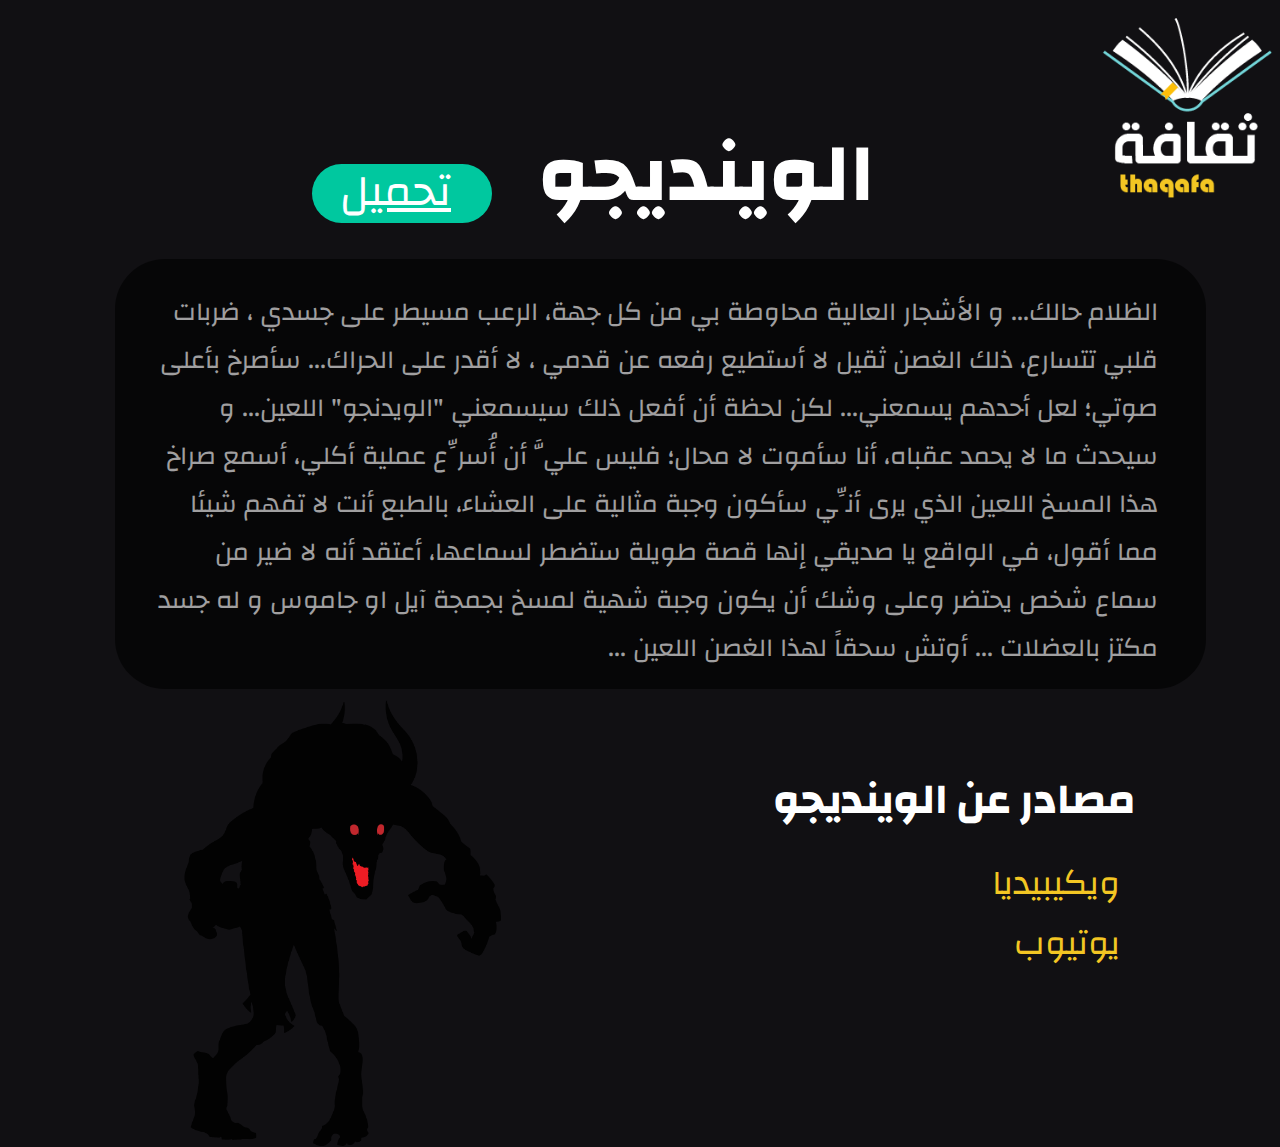
==== index2.html @ 6e1bda3c "Add files via upload" ====
<html>
    <head>
        <meta charset="UTF-8">
        <title>aleirab-العراب</title>
        <link rel="stylesheet" href="first.css" type="text/css">
        <link href="https://fonts.googleapis.com/css2?family=Changa:wght@500&family=Lalezar&display=swap" rel="stylesheet">
    </head>
    <body>
        <img src="logo.png" class="logo">
        <h1>الوينديجو</h1>
        <div>
            <div class="div1">
                <p>الظلام حالك... و الأشجار العالية محاوطة بي من كل جهة، الرعب مسيطر على جسدي ، ضربات قلبي تتسارع، ذلك الغصن ثقيل لا أستطيع رفعه عن قدمي ، لا أقدر على الحراك...
 سأصرخ بأعلى صوتي؛ لعل أحدهم يسمعني...
 لكن لحظة أن أفعل ذلك سيسمعني "الويدنجو" اللعين... و سيحدث ما لا يحمد عقباه، 
أنا سأموت لا محال؛ فليس عليَّ أن أُسرِّع عملية أكلي، أسمع صراخ هذا المسخ اللعين الذي يرى أنِّي سأكون وجبة مثالية على العشاء، بالطبع أنت لا تفهم شيئا مما أقول، في الواقع يا صديقي إنها قصة طويلة ستضطر لسماعها، أعتقد أنه لا ضير من سماع شخص يحتضر وعلى وشك أن يكون وجبة شهية لمسخ بجمجة آيل او جاموس و له جسد مكتز بالعضلات ... أوتش
 سحقاً لهذا الغصن اللعين ...</p>
            </div>
        </div>
        <div class="btn"><a href="#">تحميل</a></div>
        <img src="monster2.png" class="monster2">
        <h2>مصادر عن الوينديجو</h2>
        <a href="https://ar.wikipedia.org/wiki/%D9%88%D9%8A%D9%86%D8%AF%D9%8A%D8%AC%D9%88" class="a2">ويكيبيديا</a>
        <a href="https://youtu.be/AOhtXpXtI9Q" class="a3">يوتيوب</a>
      
    </body>
</html>
---- first.css ----
*{
    margin: 0px;
    padding: 0px;
}

body{
    width: 1024px;
    height: 1100px;
    background-color: #111013;
}

.logo{
    position: absolute;
    top: 2px;
    left: 1088px;
    transform: scale(0.85)
}
h1{
    color: #fff;
    font-family: 'Changa', sans-serif;
    position: absolute;
    left: 641px;
    top: 146px;
    transform: scale(2.6)
}

.div1{
    background-color: #000;
    width: 1091px;
    height: 430px;
    border-radius: 50px;
    opacity: 60%;
    position: absolute;
    top: 259px;
    left: 115px;
    color: #fff; 
}

p{
    width: 1000px;
    height: 200px;
    direction: rtl;
    font-size: 26px;
    position: absolute;
    left: 43px;
    top: 29px;
    font-family: 'Changa', sans-serif;
}

.btn{
    width: 180px;
    height: 59px;
    position: absolute;
    top: 164px;
    left: 312px;
    background-color: #00C89F;
    border-radius: 30px;
}
a{
    color: #fff;
    position: absolute;
    top: -13px;
    left: 28px;
    font-size: 44px;
    font-family: 'Changa', sans-serif;
    
}

.monster2{
    transform: scale(.6);
    position: absolute;
    top: 552px;
    left: 77px;
}
h2{
    color: #fff;
    font-family: 'Changa', sans-serif;
    position: absolute;
    left: 853px;
    top: 778px;
    transform: scale(1.8);
}

.a2{
    color: #f3c623;
    position: absolute;
    left: 992px;
    top: 851px;
    font-size: 35px;
    font-family: 'Changa', sans-serif;
    text-decoration: none
}
.a3{
    color: #f3c623;
    position: absolute;
    left: 1014px;
    top: 911px;
    font-size: 35px;
    font-family: 'Changa', sans-serif;
    text-decoration: none
    
}


@media only screen and (min-device-width : 320px) and (max-device-width : 480px) {
*{
    margin: 0px;
    padding: 0px;
}

body{
    width: 1160px;
    height: 3000px;
    background-color: #111013;
}

.logo{
    top: 40px;
    left: 900px;
    transform: scale(1.2);
}
h1{
    color: #fff;
    font-family: 'Changa', sans-serif;
    position: absolute;
    left: 687px;
    top: 397px;
    transform: scale(2.9);
}

.div1{
    background-color: #000;
    width: 1091px;
    height: 1100px;
    border-radius: 50px;
    opacity: 60%;
    position: absolute;
    top: 530px;
    left: 39px;
    color: #fff;
}

p{
    width: 1000px;
    height: 200px;
    direction: rtl;
    font-size: 42px;
    position: absolute;
    left: 43px;
    top: 29px;
    font-family: 'Changa', sans-serif;
}

.btn{
    width: 180px;
    height: 59px;
    position: absolute;
    top: 426px;
    left: 282px;
    background-color: #00C89F;
    border-radius: 30px;
    transform: scale(1.6);
}
a{
    color: #fff;
    position: absolute;
    top: -13px;
    left: 28px;
    font-size: 44px;
    font-family: 'Changa', sans-serif;
    
}

.monster2{
    FONT-WEIGHT: 100;
    transform: scale(1.2);
    position: absolute;
    top: 1828px;
    left: 77px;
}
h2{
    color: #fff;
    font-family: 'Changa', sans-serif;
    position: absolute;
    left: 878px;
    top: 1884px;
    transform: scale(3);
}

.a2{
    color: #f3c623;
    position: absolute;
    left: 838px;
    top: 2090px;
    font-size: 59px;
    font-family: 'Changa', sans-serif;
    text-decoration: none;
}
.a3{
    color: #f3c623;
    position: absolute;
    left: 874px;
    top: 2201px;
    font-size: 59px;
    font-family: 'Changa', sans-serif;
    text-decoration: none;
    
}
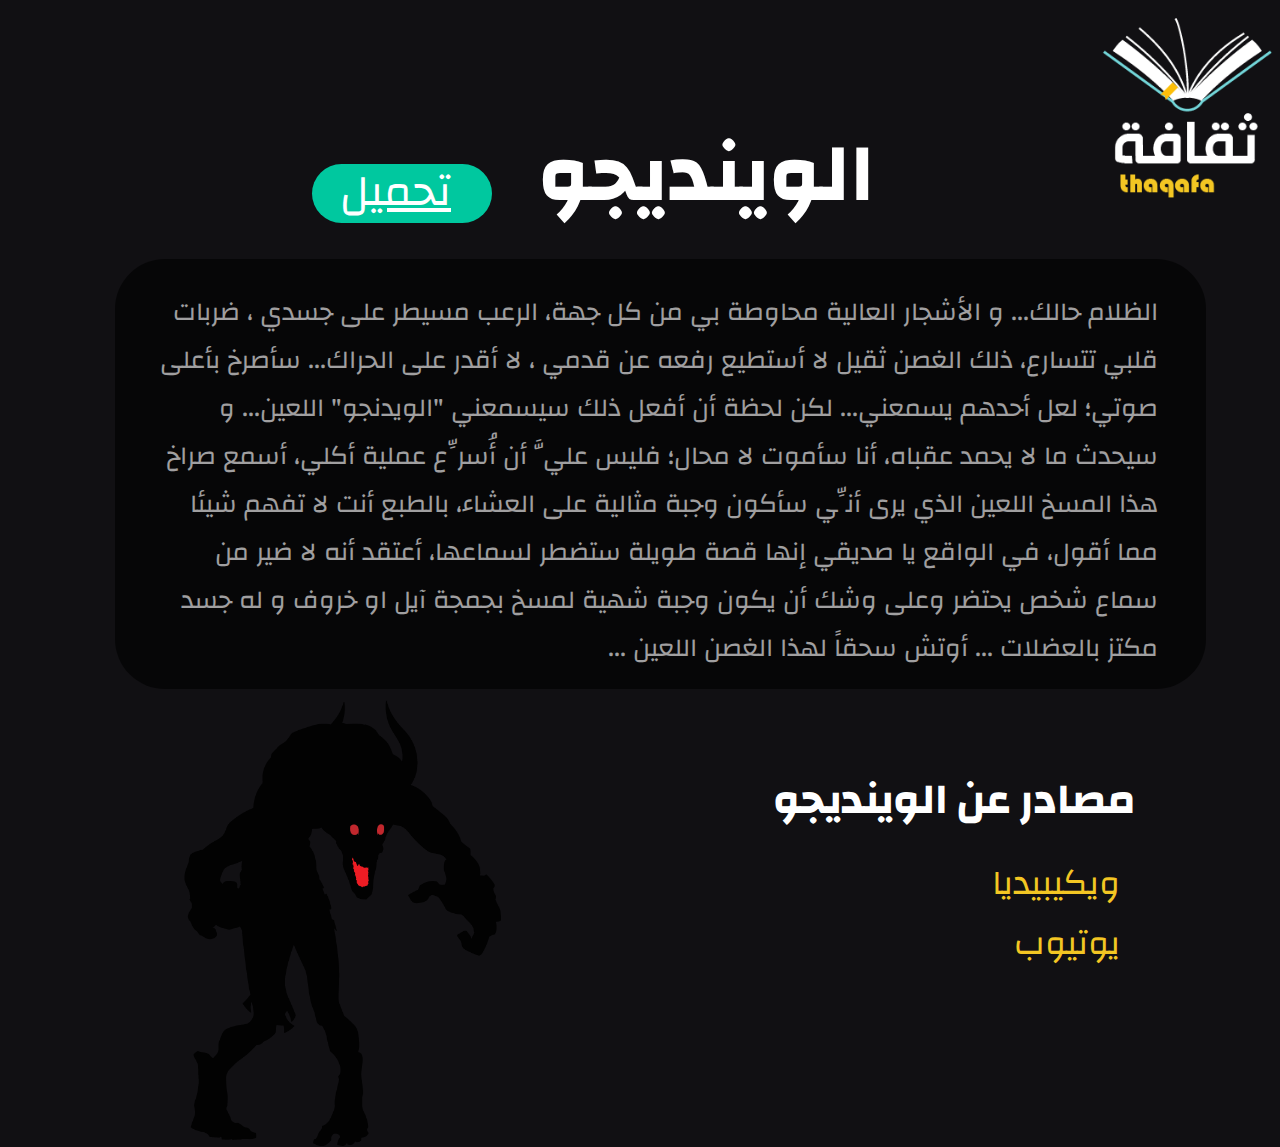
==== commit 31a93e9a: "Update index2.html" ====
--- a/index2.html
+++ b/index2.html
@@ -1,9 +1,10 @@
 <html>
     <head>
         <meta charset="UTF-8">
-        <title>aleirab-العراب</title>
+        <title>thaqafa-ثقافة</title>
         <link rel="stylesheet" href="first.css" type="text/css">
         <link href="https://fonts.googleapis.com/css2?family=Changa:wght@500&family=Lalezar&display=swap" rel="stylesheet">
+        <link href="https://fonts.googleapis.com/css2?family=Cairo:wght@600&display=swap" rel="stylesheet">
     </head>
     <body>
         <img src="logo.png" class="logo">
@@ -13,7 +14,7 @@
                 <p>الظلام حالك... و الأشجار العالية محاوطة بي من كل جهة، الرعب مسيطر على جسدي ، ضربات قلبي تتسارع، ذلك الغصن ثقيل لا أستطيع رفعه عن قدمي ، لا أقدر على الحراك...
  سأصرخ بأعلى صوتي؛ لعل أحدهم يسمعني...
  لكن لحظة أن أفعل ذلك سيسمعني "الويدنجو" اللعين... و سيحدث ما لا يحمد عقباه، 
-أنا سأموت لا محال؛ فليس عليَّ أن أُسرِّع عملية أكلي، أسمع صراخ هذا المسخ اللعين الذي يرى أنِّي سأكون وجبة مثالية على العشاء، بالطبع أنت لا تفهم شيئا مما أقول، في الواقع يا صديقي إنها قصة طويلة ستضطر لسماعها، أعتقد أنه لا ضير من سماع شخص يحتضر وعلى وشك أن يكون وجبة شهية لمسخ بجمجة آيل او جاموس و له جسد مكتز بالعضلات ... أوتش
+أنا سأموت لا محال؛ فليس عليَّ أن أُسرِّع عملية أكلي، أسمع صراخ هذا المسخ اللعين الذي يرى أنِّي سأكون وجبة مثالية على العشاء، بالطبع أنت لا تفهم شيئا مما أقول، في الواقع يا صديقي إنها قصة طويلة ستضطر لسماعها، أعتقد أنه لا ضير من سماع شخص يحتضر وعلى وشك أن يكون وجبة شهية لمسخ بجمجة آيل او خروف و له جسد مكتز بالعضلات ... أوتش
  سحقاً لهذا الغصن اللعين ...</p>
             </div>
         </div>
@@ -24,4 +25,4 @@
         <a href="https://youtu.be/AOhtXpXtI9Q" class="a3">يوتيوب</a>
       
     </body>
-</html>+</html>
